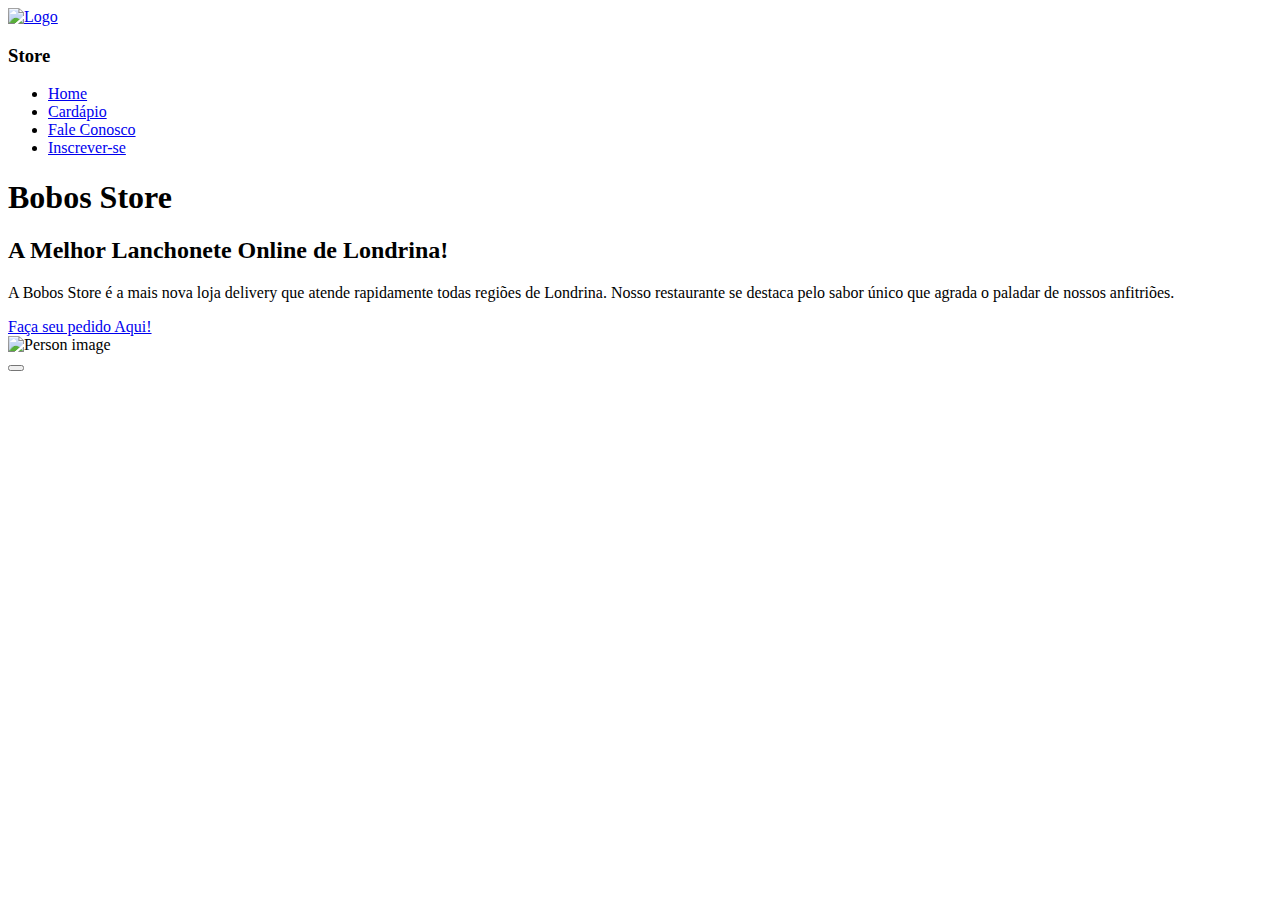
==== index.html @ 5df39164 "criação do css e html" ====
<!DOCTYPE html>
<html>

<head>
    <meta charset='utf-8'>
    <meta http-equiv='X-UA-Compatible' content='IE=edge'>
    <title>Bobos store</title>
    <meta name='viewport' content='width=device-width, initial-scale=1'>
    <script src='main.js'></script>
    <link rel="stylesheet" href="_css´s/style.css">

<body>
    <main>
        <div class="big-wrapper">
            <header>
                <div class="conteiner">
                    <div class="logo">
                        <a href="index.html"><img src="img/logo.png" alt="Logo"></a>
                        <h3>Store</h3>
                    </div>
                    <div class="links">
                        <ul>
                            <li><a href="index.html">Home</a></li>
                            <li><a href="lanches.html">Cardápio</a></li>
                            <li><a href="#">Fale Conosco</a></li>
                            <li><a href="login.html" class="btn">Inscrever-se</a></li>
                        </ul>
                    </div>
                </div>
            </header>

            <div class="mostruario">
                <div class="conteiner">
                    <div class="left">
                        <div class="big-title">
                            <h1>Bobos Store</h1>
                            
                            <h2>A Melhor Lanchonete Online de Londrina!</h2>

                        </div>
                        <p class="text">
                        A Bobos Store é a mais nova loja delivery que atende rapidamente todas regiões de Londrina. Nosso restaurante se destaca pelo sabor único que agrada o paladar de nossos anfitriões.
                        </p>
                        <div class="cta">
                            <a href="lanches.html" class="btn">Faça seu pedido Aqui!</a>
                        </div>
                    </div>

                    <div class="right">
                        <img src="img/person.png" alt="Person image" class="person">
                    </div>
                </div>
            </div>

            <div class="bottom-area">
                <div class="conteiner">
                    <button class="toggle-btn">

                    </button>
                </div>
            </div>


        </div>
    </main>
</body>

</html>
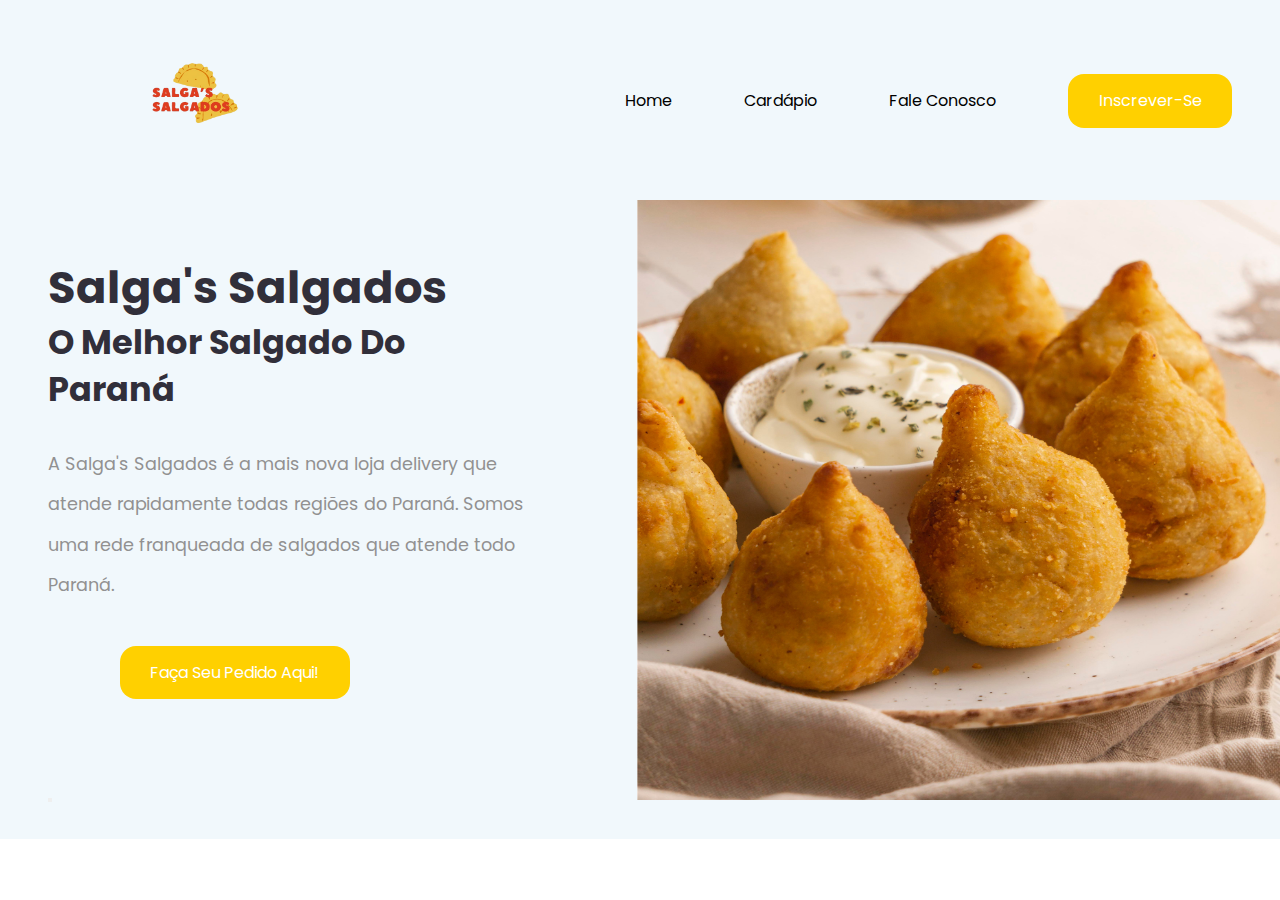
==== commit d611c7f6: "commt" ====
--- a/index.html
+++ b/index.html
@@ -7,7 +7,7 @@
     <title>Bobos store</title>
     <meta name='viewport' content='width=device-width, initial-scale=1'>
     <script src='main.js'></script>
-    <link rel="stylesheet" href="_css´s/style.css">
+    <link rel="stylesheet" href="main.css">
 
 <body>
     <main>
@@ -15,14 +15,14 @@
             <header>
                 <div class="conteiner">
                     <div class="logo">
-                        <a href="index.html"><img src="img/logo.png" alt="Logo"></a>
-                        <h3>Store</h3>
+                        <a href="index.html"><img src="imgs/salga_s_salgados-removebg-preview.png" alt="Logo"></a>
+                        
                     </div>
                     <div class="links">
                         <ul>
                             <li><a href="index.html">Home</a></li>
-                            <li><a href="lanches.html">Cardápio</a></li>
-                            <li><a href="#">Fale Conosco</a></li>
+                            <li><a href="comida.html">Cardápio</a></li>
+                            <li><a href="login.html">Fale Conosco</a></li>
                             <li><a href="login.html" class="btn">Inscrever-se</a></li>
                         </ul>
                     </div>
@@ -33,21 +33,21 @@
                 <div class="conteiner">
                     <div class="left">
                         <div class="big-title">
-                            <h1>Bobos Store</h1>
+                            <h1>Salga's Salgados</h1>
                             
-                            <h2>A Melhor Lanchonete Online de Londrina!</h2>
+                            <h2>O Melhor Salgado Do Paraná</h2>
 
                         </div>
                         <p class="text">
-                        A Bobos Store é a mais nova loja delivery que atende rapidamente todas regiões de Londrina. Nosso restaurante se destaca pelo sabor único que agrada o paladar de nossos anfitriões.
+                        A Salga's Salgados é a mais nova loja delivery que atende rapidamente todas regiões do Paraná. Somos uma rede franqueada de salgados que atende todo Paraná.
                         </p>
                         <div class="cta">
-                            <a href="lanches.html" class="btn">Faça seu pedido Aqui!</a>
+                            <a href="comida.html" class="btn">Faça seu pedido Aqui!</a>
                         </div>
                     </div>
 
                     <div class="right">
-                        <img src="img/person.png" alt="Person image" class="person">
+                        <img src="imgs/Design sem nome.png" alt="Person image" class="person">
                     </div>
                 </div>
             </div>
--- a/main.css
+++ b/main.css
@@ -0,0 +1,144 @@
+@import url('https://fonts.googleapis.com/css2?family=Lato&family=Poppins:ital,wght@0,100;0,200;0,300;0,400;0,500;0,600;0,700;1,100;1,200;1,300;1,400;1,500;1,600&display=swap');
+
+:root{
+    --mainColor:#ffd000;
+    --hoverColor:#a9ac00;
+    --backgroundColor:#f1f8fc;
+    --darkOne:#312f3a;
+    --darkTwo:#45424b;
+    --lightOne:#919191;
+    --loghtTwo:#aaa;
+}
+
+*,
+*::before, *::after{
+    padding: 0;
+    margin: 0;
+    box-sizing: border-box;
+}
+
+body{
+    font-family: "Poppins", sans-serif;
+}
+
+img{
+    width: 100%;
+}
+
+a{
+    text-decoration: none;
+    margin-left: 4.5rem;
+    display: inline-block;
+    transition: 0.3s;
+    
+}
+.big-wrapper{
+    padding: 1.7rem 0 2rem;
+    width: 100%;
+    min-width: 100vh;
+    overflow: hidden;
+    background-color: var(--backgroundColor);
+    display: flex;
+    flex-direction: column;
+    justify-content: space-between;
+}
+.conteiner{
+    position: relative;
+    
+    max-width: 81rem;
+    width: 100%;
+    margin: 0 auto;
+    padding: 0 3rem;
+    z-index: 10;
+
+}
+header .conteiner{
+    display: flex;
+    justify-content: space-between;
+    align-items: center;
+}
+
+.logo{
+    display: flex;
+    align-items: center;
+    cursor: pointer;
+
+}
+
+.logo img{
+    width: 150px;
+    margin-right:-0.6rem;
+    margin-top: -0.6rem;
+}
+.right img{
+width: 700px;
+height: 600px;;
+}
+.logo h3{
+    color: var(--darkTwo);
+    font-size: 1.55rem;
+    line-height: 1.2;
+    font-weight: 700;
+}
+
+.links ul{
+    display:flex;
+    list-style: none;
+    align-items: center;
+
+}
+
+.links a{
+    color: var(--lightTwo);
+    margin-left: 4.5rem;
+    display: inline-block;
+    transition: 0.3s;
+}
+.links a:hover{
+    color: var(--hoverColor);
+    transform: scale(1.05);
+}
+.btn{
+    display: inline-block;
+    padding: 0.9rem 1.9rem;
+    color: #fff !important;
+    background-color: var(--mainColor);
+    border-radius: 16px;
+    text-transform: capitalize;
+    transition: 0.3s;
+}
+.btn:hover{
+    background-color:var(--hoverColor) ;
+    transform: scale(1) !important;
+}   
+
+.mostruario .conteiner{
+    display: grid;
+    grid-template-columns: repeat(2, 1fr);
+    align-items: center;
+    justify-content: center;
+}
+
+.big-title{
+    font-size: 1.4rem;
+    color: var(--darkOne);
+    text-transform: capitalize;
+    line-height: 1.4;
+}
+.text{
+    color: var(--lightOne);
+    font-size: 1.1rem;
+    margin: 1.9rem 0 2.5rem;
+    max-width: 600px;
+    line-height: 2.3;
+}
+.showcase-area .btn{
+    box-shadow: 0 0 40px 2px rgba(0, 0, 0, 0.05);
+
+}
+.person {
+    width: 123%;
+    transform: translate(15%, 25px);
+}
+
+
